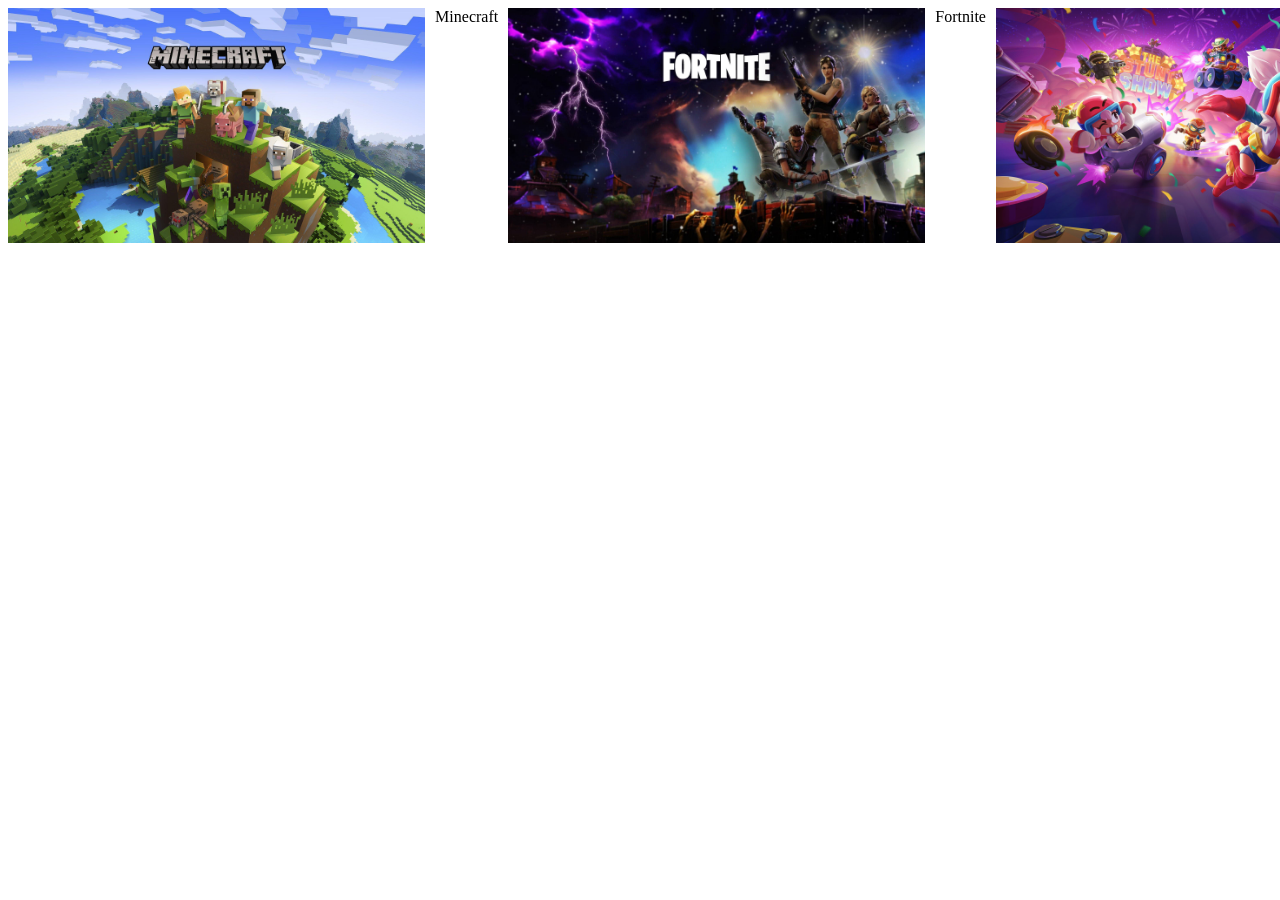
==== juegos.html @ a0d19e8a "Cambios juegos" ====
<!DOCTYPE html>
<html lang="es">
<head>
    <meta charset="UTF-8">
    <title>Imágenes</title>

    <style>
        .galeria{
            display: flex;
            gap: 10px;
        }

        .galeria img{
            width: 33%;
            height: auto;
        }
    </style>
</head>

<body>

    <div class="galeria">
        <img src="Fotos/mine.jpg" alt="Minecraft">
        <div class="texto">Minecraft</div>
        <img src="Fotos/fortnite.jpg" alt="Fortnite">
        <div class="texto">Fortnite</div>
        <img src="Fotos/brawl.jpg" alt="Brawl Stars">
        <div class="texto">Brawl Stars</div>
    </div>

</body>
</html>
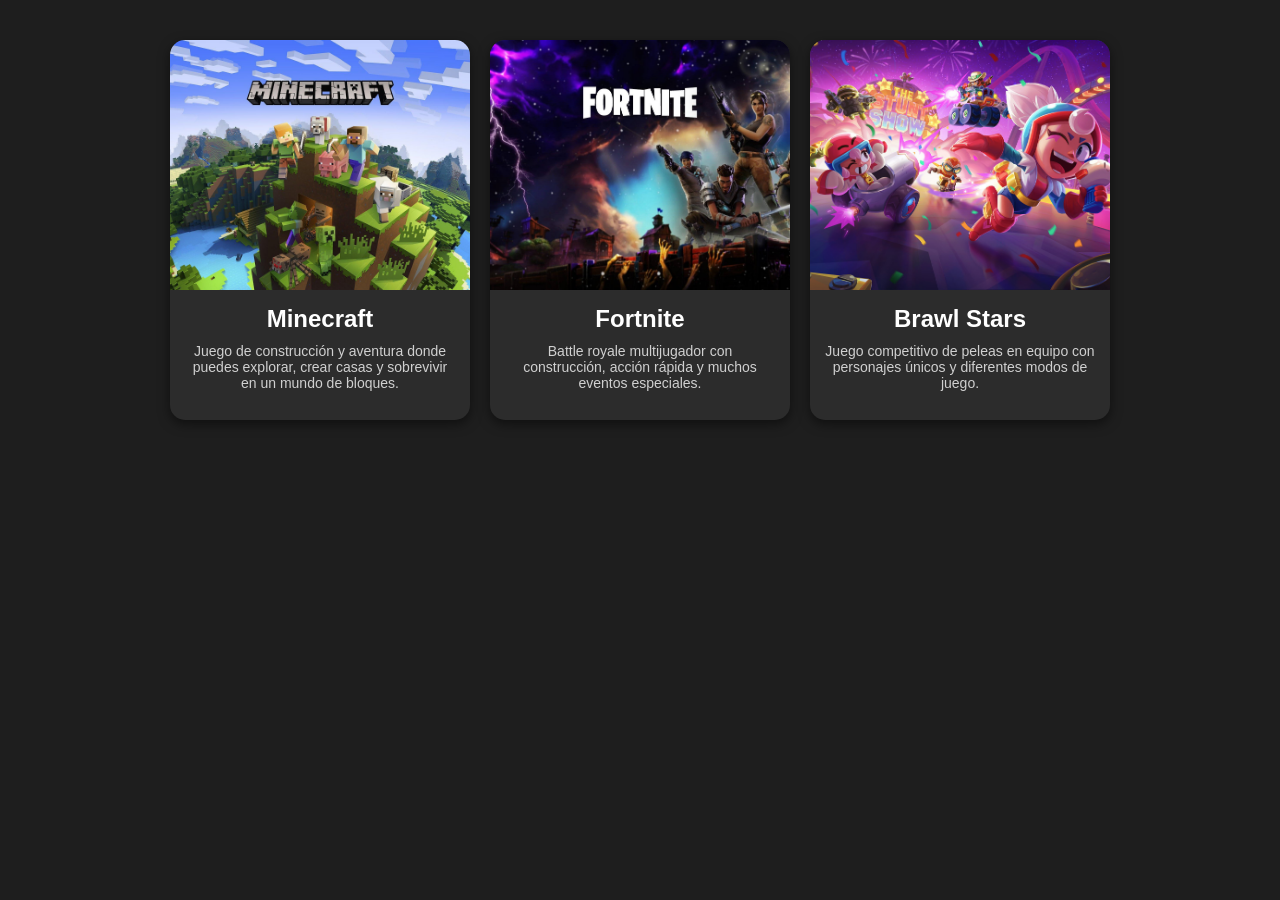
==== commit 6b9392f5: "cambiosalex" ====
--- a/juegos.html
+++ b/juegos.html
@@ -2,30 +2,108 @@
 <html lang="es">
 <head>
     <meta charset="UTF-8">
-    <title>Imágenes</title>
+    <meta name="viewport" content="width=device-width, initial-scale=1.0">
+    <title>Galería de Juegos</title>
 
     <style>
+
+        body{
+            margin: 0;
+            padding: 40px;
+            background: #1e1e1e;
+            font-family: Arial, Helvetica, sans-serif;
+        }
+
         .galeria{
             display: flex;
-            gap: 10px;
+            justify-content: center;
+            gap: 20px;
+            flex-wrap: wrap;
         }
 
-        .galeria img{
-            width: 33%;
-            height: auto;
+        .card{
+            width: 300px;
+            background: #2c2c2c;
+            border-radius: 15px;
+            overflow: hidden;
+            box-shadow: 0px 4px 12px rgba(0,0,0,0.5);
+            transition: transform 0.3s;
         }
+
+        .card:hover{
+            transform: scale(1.05);
+        }
+
+        .card img{
+            width: 100%;
+            height: 250px;
+            object-fit: cover;
+            display: block;
+        }
+
+        .texto{
+            text-align: center;
+            padding: 15px;
+            color: white;
+        }
+
+        .texto h2{
+            margin: 0;
+            font-size: 24px;
+        }
+
+        .texto p{
+            font-size: 14px;
+            color: #d0d0d0;
+            margin-top: 10px;
+        }
+
     </style>
 </head>
 
 <body>
 
     <div class="galeria">
-        <img src="Fotos/mine.jpg" alt="Minecraft">
-        <div class="texto">Minecraft</div>
-        <img src="Fotos/fortnite.jpg" alt="Fortnite">
-        <div class="texto">Fortnite</div>
-        <img src="Fotos/brawl.jpg" alt="Brawl Stars">
-        <div class="texto">Brawl Stars</div>
+
+        <div class="card">
+            <img src="Fotos/mine.jpg" alt="Minecraft">
+
+            <div class="texto">
+                <h2>Minecraft</h2>
+
+                <p>
+                    Juego de construcción y aventura donde puedes explorar,
+                    crear casas y sobrevivir en un mundo de bloques.
+                </p>
+            </div>
+        </div>
+
+        <div class="card">
+            <img src="Fotos/fortnite.jpg" alt="Fortnite">
+
+            <div class="texto">
+                <h2>Fortnite</h2>
+
+                <p>
+                    Battle royale multijugador con construcción, acción rápida
+                    y muchos eventos especiales.
+                </p>
+            </div>
+        </div>
+
+        <div class="card">
+            <img src="Fotos/brawl.jpg" alt="Brawl Stars">
+
+            <div class="texto">
+                <h2>Brawl Stars</h2>
+
+                <p>
+                    Juego competitivo de peleas en equipo con personajes únicos
+                    y diferentes modos de juego.
+                </p>
+            </div>
+        </div>
+
     </div>
 
 </body>
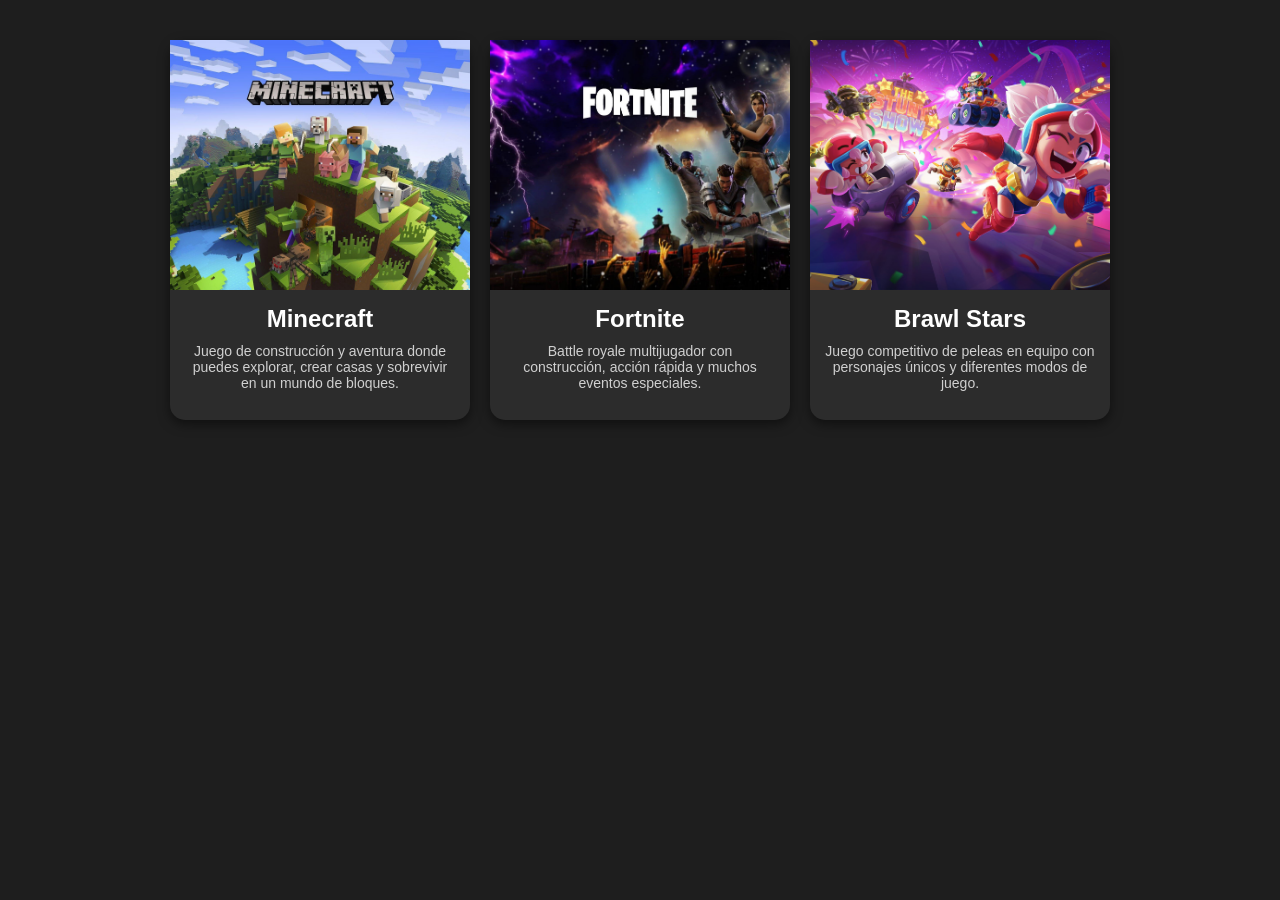
==== commit 658b9fef: "Nuevos cambios" ====
--- a/juegos.html
+++ b/juegos.html
@@ -25,9 +25,9 @@
             width: 300px;
             background: #2c2c2c;
             border-radius: 15px;
-            overflow: hidden;
             box-shadow: 0px 4px 12px rgba(0,0,0,0.5);
             transition: transform 0.3s;
+        
         }
 
         .card:hover{
